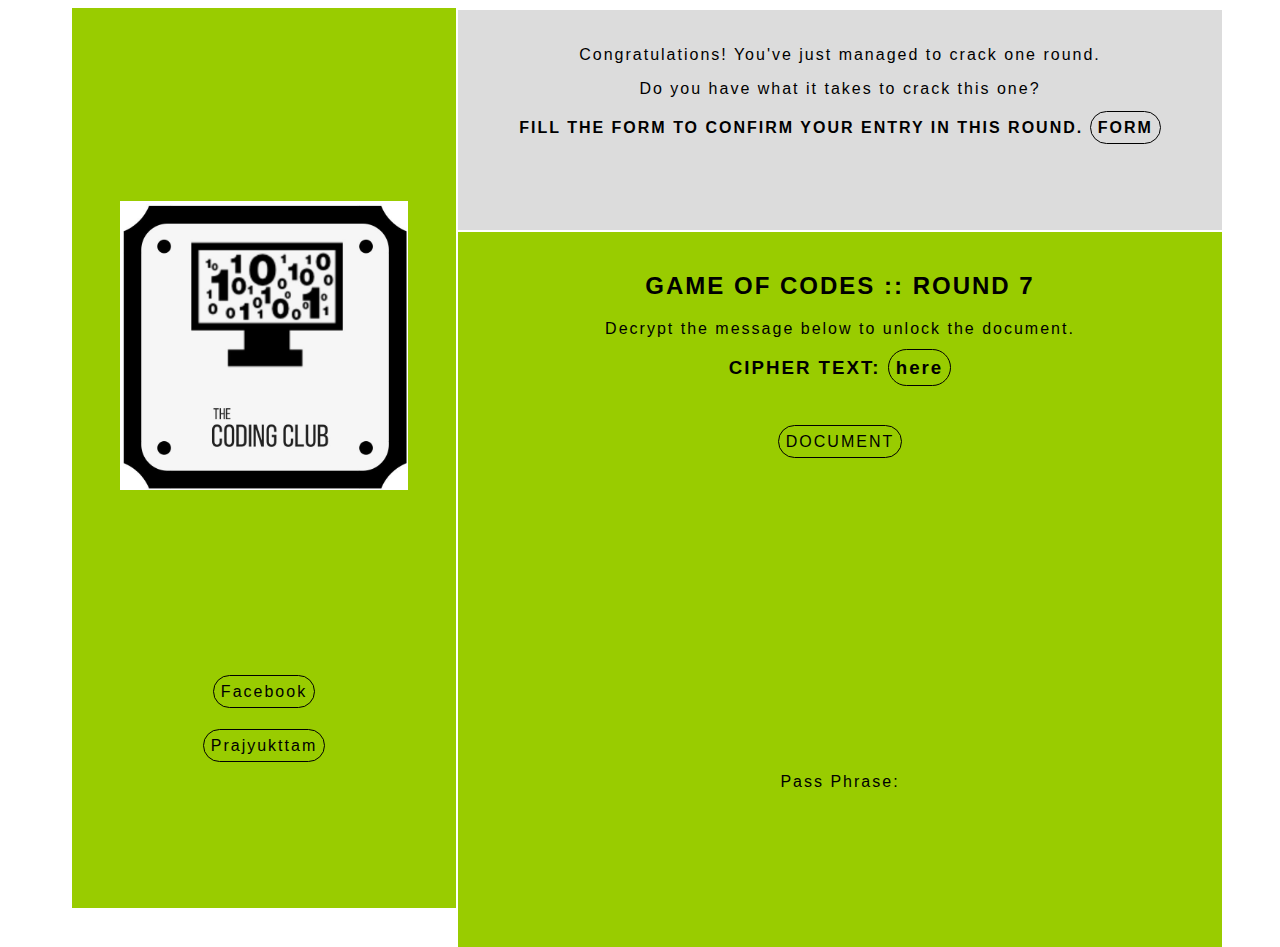
==== index.html @ e1aa871c "Rename index6.html to index.html" ====
<html>
<head>
<link rel='stylesheet' type='text/css' href='style2.css'>
<title>
Game of Codes
</title>
</head>


<body>

	<div id="sidebar">
		<img id="logo" src = "cc.jpg">
		<br/>
		<a href="https://www.facebook.com/CodingClubADBU/">Facebook</a>
		<br/><br/><br/>
		<a href="private_key.txt">Prajyukttam</a>
	</div>

	<div id="main">
		<div id="header">
			<p> Congratulations! You've just managed to crack one round. </p>
			<p> Do you have what it takes to crack this one?</p>
			<h4>FILL THE FORM TO CONFIRM YOUR ENTRY IN THIS ROUND. <a href="https://goo.gl/forms/H2LEqzuSjwyzrhZn1">FORM</a></h4>
		</div>

		<div id="content">
			<h2>GAME OF CODES :: ROUND 7</h2>
			Decrypt the message below to unlock the document.
			<h3>CIPHER TEXT: <a href="final_text.txt">here</a></h3>
			<br/><br/>

			<a href="finalround.docx">DOCUMENT</a>
			<br/><br/><br/><br/><br/><br/>
			<br/><br/><br/><br/><br/><br/>
			<br/><br/><br/><br/><br/><br/>
			
			
			<p>Pass Phrase: <div id="hidden"><font onmouseover="this.color='gray';"onmouseout="this.color='#99CC00';">bbakerstreet221</font></div></p>
		</div>

	</div>	

</body>
</html>
---- style2.css ----
a:link{
	border-radius: 25px;
	border: 1px solid black;
	padding: 7px;
	text-decoration: none;
	color: black;
}

a:visited{
	border-radius: 25px;
	border: 1px solid black;
	padding: 7px;
	text-decoration: none;
	color: black;
}

a:hover{
	border-radius: 25px;
	background-color: #DCDCDC;
	padding: 7px;
	border: 1px solid black;
	color: black;
	text-decoration: none;
}

#sidebar{
	position: fixed;
	width: 30%;
	height: 100%;
	background-color: #99CC00;
	margin-left: 5%;
	margin-right: 5px;
	text-align: center;
	font-family: Helvetica;
	letter-spacing: 2px;
}

#main{
	margin-left: 35%;
	position: absolute;
	width: 60%;
	height:100%;
	text-align: center;
}
#header{
	padding: 20px;
	height: 20%;
	text-align: center;
	margin: 2px;
	background-color: #DCDCDC;
	text-align: center;
	letter-spacing: 2px;
	font-family: Helvetica;
}
#content{
	padding: 20px;
	text-align: center;
	min-height: 75%;
	margin: 2px;
	background-color:  #99CC00;
	text-align: center;
	letter-spacing: 2px;
	font-family: Helvetica;
}

#hidden{
	color: #99CC00;
}

#logo{
	width: 75%;
	height: 75%;
	object-fit: contain;
}

#image{
	width: 50%;
}

#image2{
	width: 60%;
}

#inside-img{
	width: 20%;
	height: 20%;
}
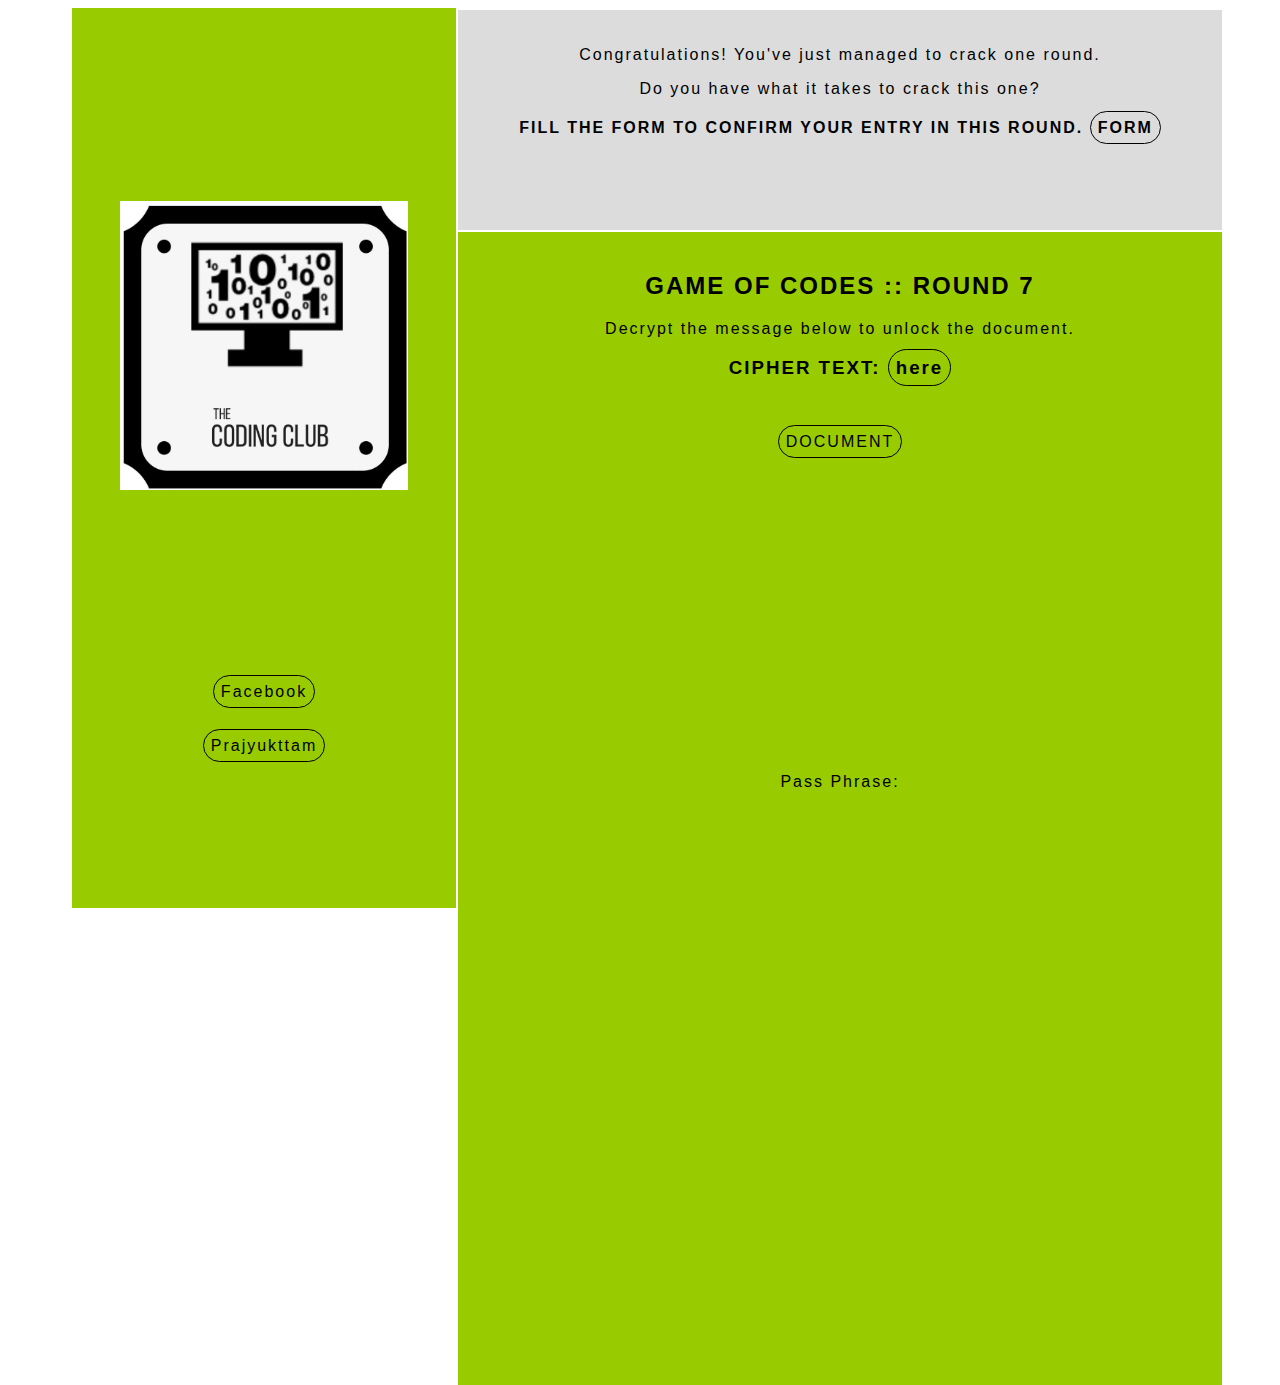
==== commit 417eaa6e: "Update index.html" ====
--- a/index.html
+++ b/index.html
@@ -21,7 +21,7 @@
 		<div id="header">
 			<p> Congratulations! You've just managed to crack one round. </p>
 			<p> Do you have what it takes to crack this one?</p>
-			<h4>FILL THE FORM TO CONFIRM YOUR ENTRY IN THIS ROUND. <a href="https://goo.gl/forms/H2LEqzuSjwyzrhZn1">FORM</a></h4>
+			<h4>FILL THE FORM TO CONFIRM YOUR ENTRY IN THIS ROUND. <a href="https://docs.google.com/forms/d/e/1FAIpQLSftpXv7Ahg35uU_NJUWNRF8iNMm9A3xPO-yse2Xy_sDViqqYw/viewform?usp=send_form">FORM</a></h4>
 		</div>
 
 		<div id="content">
@@ -36,7 +36,13 @@
 			<br/><br/><br/><br/><br/><br/>
 			
 			
-			<p>Pass Phrase: <div id="hidden"><font onmouseover="this.color='gray';"onmouseout="this.color='#99CC00';">bbakerstreet221</font></div></p>
+			<p>Pass Phrase: </p>
+			<br/><br/><br/><br/><br/><br/>
+			<br/><br/><br/><br/><br/><br/>
+			<br/><br/><br/><br/><br/><br/>
+			<div id="hidden"><font onmouseover="this.color='gray';"onmouseout="this.color='#79b3f5';">bbakerstreet221</font></div>
+			<br/><br/><br/><br/><br/><br/>
+			<br/><br/><br/><br/><br/><br/>
 		</div>
 
 	</div>	
